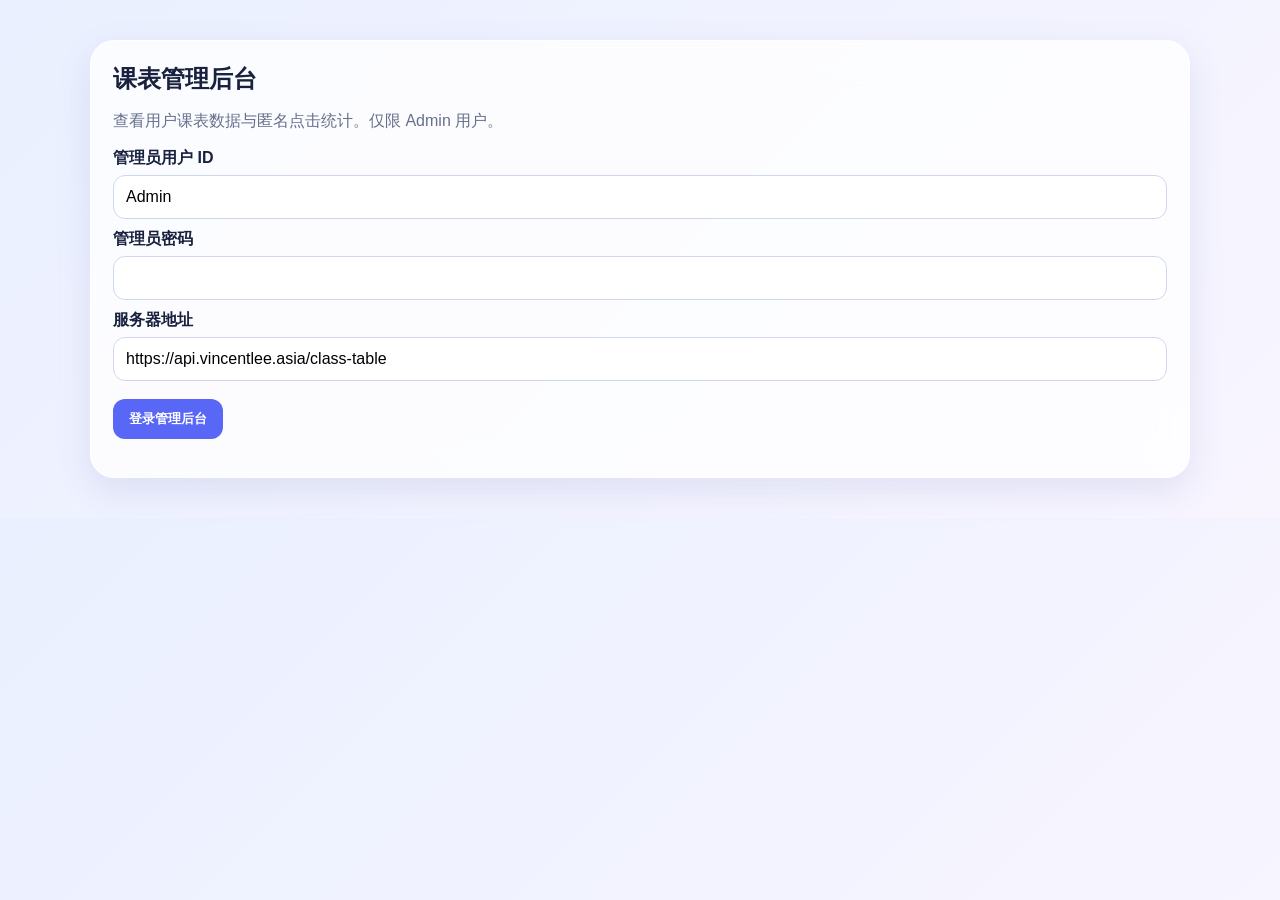
==== manage/index.html @ d654a448 "feat: add admin dashboard and experimental test page" ====
<!doctype html>
<html lang="zh-CN"><head><meta charset="utf-8"><meta name="viewport" content="width=device-width,initial-scale=1"><meta name="theme-color" content="#5b6cff"><title>课表管理后台</title>
<style>body{font-family:-apple-system,BlinkMacSystemFont,"Segoe UI",sans-serif;margin:0;padding:24px;background:linear-gradient(135deg,#eaf0ff,#f8f5ff);color:#18213d}main{max-width:1100px;margin:auto}.panel{background:#ffffffc9;border:1px solid #fff;border-radius:24px;padding:22px;margin:16px 0;box-shadow:0 12px 35px #5063a522;backdrop-filter:blur(18px)}h1{margin:0 0 6px}h2{margin:0 0 14px}.muted{color:#66708b}label{display:block;font-weight:700;margin:10px 0}input{display:block;width:100%;box-sizing:border-box;padding:12px;border:1px solid #cfd7ef;border-radius:12px;margin-top:6px;font-size:16px}button{border:0;border-radius:12px;padding:11px 16px;background:#5867f5;color:#fff;font-weight:700;cursor:pointer;margin:8px 6px 0 0}button.secondary{background:#e8ecff;color:#3f4cbc}button.danger{background:#dd5b6a}.hidden{display:none}.grid{display:grid;grid-template-columns:repeat(auto-fit,minmax(260px,1fr));gap:14px}.user-card,.event{background:#f6f7ff;border-radius:16px;padding:14px}.user-card pre{white-space:pre-wrap;max-height:280px;overflow:auto;font-size:12px}.stat{font-size:28px;font-weight:800}.toolbar{display:flex;align-items:center;justify-content:space-between;gap:12px;flex-wrap:wrap}@media(max-width:600px){body{padding:12px}.panel{padding:16px;border-radius:18px}}</style></head>
<body><main><section class="panel"><h1>课表管理后台</h1><p class="muted">查看用户课表数据与匿名点击统计。仅限 Admin 用户。</p><div id="login"><label>管理员用户 ID<input id="uid" value="Admin" autocomplete="username"></label><label>管理员密码<input id="pwd" type="password" autocomplete="current-password"></label><label>服务器地址<input id="endpoint" value="https://api.vincentlee.asia/class-table"></label><button id="loginBtn">登录管理后台</button><p id="loginMsg" class="muted"></p></div><div id="app" class="hidden"><div class="toolbar"><span id="updated" class="muted"></span><button id="refresh" class="secondary">刷新数据</button><button id="logout" class="danger">退出</button></div></div></section><section id="summaryPanel" class="panel hidden"><h2>点击统计</h2><div id="summary" class="grid"></div></section><section id="usersPanel" class="panel hidden"><h2>用户课表</h2><div id="users" class="grid"></div></section><section id="eventsPanel" class="panel hidden"><h2>最近点击（最多 500 条）</h2><div id="events" class="grid"></div></section></main>
<script>
(()=>{let token='',endpoint='';const $=id=>document.getElementById(id);function msg(t){$('loginMsg').textContent=t}function headers(){return {'X-User-Id':'Admin','Authorization':'Bearer '+token}}async function load(){try{const r=await fetch(endpoint+'/v1/admin/overview',{headers:headers()});const d=await r.json();if(!r.ok)throw Error(d.message||'加载失败');$('updated').textContent='更新于 '+new Date(d.generatedAt).toLocaleString();$('summary').innerHTML=d.summary.length?d.summary.map(x=>`<div class="user-card"><div class="stat">${x.count}</div><div>${escapeHtml(x.event)}</div></div>`).join(''):'<p class="muted">暂无统计</p>';$('users').innerHTML=d.users.map(u=>`<article class="user-card"><h3>${escapeHtml(u.userId)}</h3><p>版本：${u.revision} · 更新：${u.timetableUpdatedAt||'暂无'}</p><p>课程数：${Array.isArray(u.state?.courses)?u.state.courses.length:0}</p><details><summary>查看课表 JSON</summary><pre>${escapeHtml(JSON.stringify(u.state,null,2))}</pre></details></article>`).join('')||'<p class="muted">暂无用户</p>';$('events').innerHTML=d.events.map(e=>`<div class="event"><b>${escapeHtml(e.event)}</b><br><span>${escapeHtml(e.target||'')}</span><br><small>${escapeHtml(e.userId)} · ${escapeHtml(e.createdAt)}</small></div>`).join('')||'<p class="muted">暂无点击记录</p>';$('summaryPanel').classList.remove('hidden');$('usersPanel').classList.remove('hidden');$('eventsPanel').classList.remove('hidden')}catch(e){msg(e.message)}}function escapeHtml(s){return String(s??'').replace(/[&<>"']/g,c=>({'&':'&amp;','<':'&lt;','>':'&gt;','"':'&quot;',"'":'&#39;'}[c]))}$('loginBtn').onclick=async()=>{endpoint=$('endpoint').value.trim().replace(/\/$/,'');const r=await fetch(endpoint+'/v1/auth/login',{method:'POST',headers:{'Content-Type':'application/json'},body:JSON.stringify({userId:$('uid').value.trim(),password:$('pwd').value})});const d=await r.json().catch(()=>({}));if(!r.ok){msg(d.message||'登录失败');return}token=d.token;$('login').classList.add('hidden');$('app').classList.remove('hidden');await load()};$('refresh').onclick=load;$('logout').onclick=()=>location.reload()})();
</script></body></html>
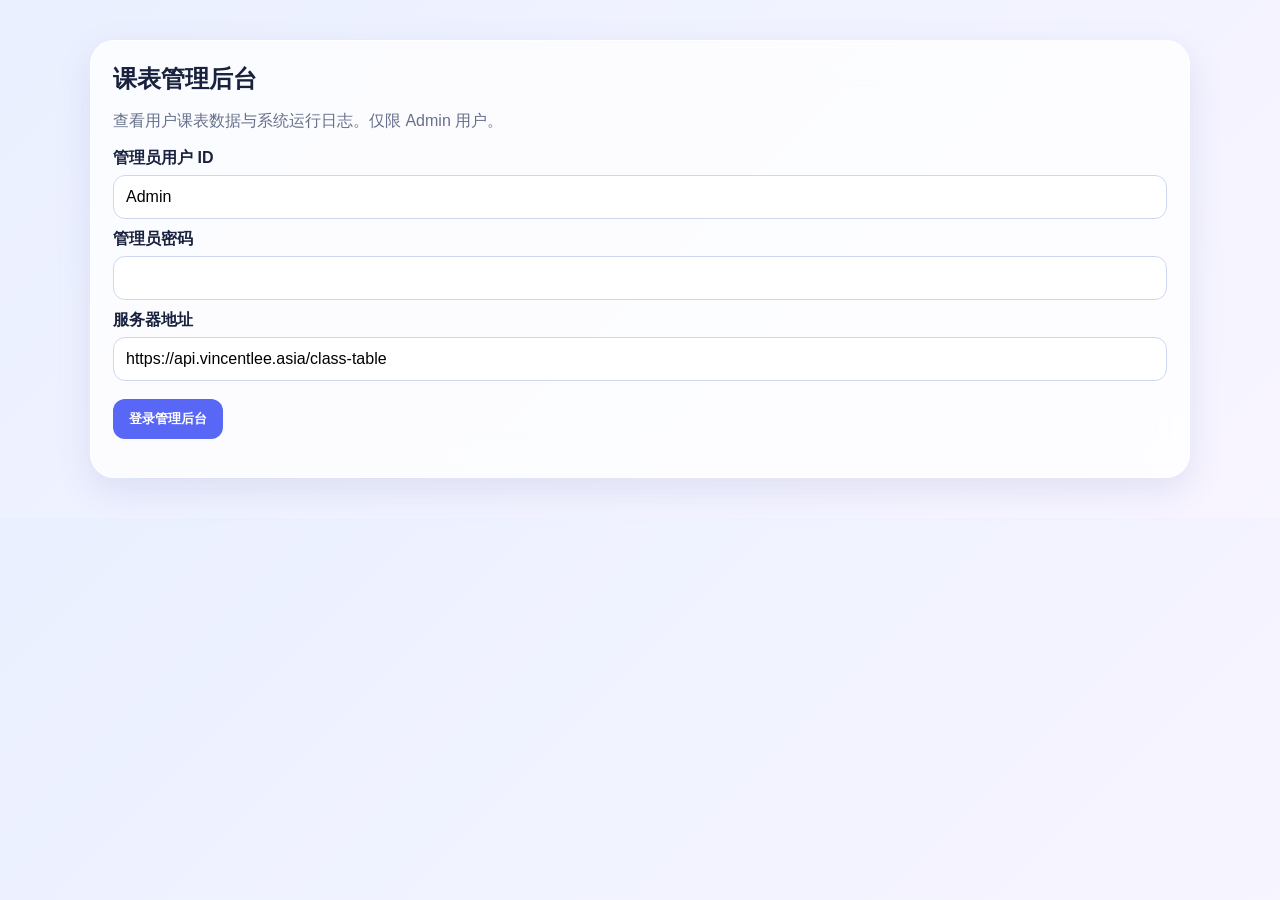
==== commit 810bf3fa: "fix: replace noisy clicks with structured audit logs" ====
--- a/manage/index.html
+++ b/manage/index.html
@@ -1,7 +1,9 @@
 <!doctype html>
 <html lang="zh-CN"><head><meta charset="utf-8"><meta name="viewport" content="width=device-width,initial-scale=1"><meta name="theme-color" content="#5b6cff"><title>课表管理后台</title>
 <style>body{font-family:-apple-system,BlinkMacSystemFont,"Segoe UI",sans-serif;margin:0;padding:24px;background:linear-gradient(135deg,#eaf0ff,#f8f5ff);color:#18213d}main{max-width:1100px;margin:auto}.panel{background:#ffffffc9;border:1px solid #fff;border-radius:24px;padding:22px;margin:16px 0;box-shadow:0 12px 35px #5063a522;backdrop-filter:blur(18px)}h1{margin:0 0 6px}h2{margin:0 0 14px}.muted{color:#66708b}label{display:block;font-weight:700;margin:10px 0}input{display:block;width:100%;box-sizing:border-box;padding:12px;border:1px solid #cfd7ef;border-radius:12px;margin-top:6px;font-size:16px}button{border:0;border-radius:12px;padding:11px 16px;background:#5867f5;color:#fff;font-weight:700;cursor:pointer;margin:8px 6px 0 0}button.secondary{background:#e8ecff;color:#3f4cbc}button.danger{background:#dd5b6a}.hidden{display:none}.grid{display:grid;grid-template-columns:repeat(auto-fit,minmax(260px,1fr));gap:14px}.user-card,.event{background:#f6f7ff;border-radius:16px;padding:14px}.user-card pre{white-space:pre-wrap;max-height:280px;overflow:auto;font-size:12px}.stat{font-size:28px;font-weight:800}.toolbar{display:flex;align-items:center;justify-content:space-between;gap:12px;flex-wrap:wrap}@media(max-width:600px){body{padding:12px}.panel{padding:16px;border-radius:18px}}</style></head>
-<body><main><section class="panel"><h1>课表管理后台</h1><p class="muted">查看用户课表数据与匿名点击统计。仅限 Admin 用户。</p><div id="login"><label>管理员用户 ID<input id="uid" value="Admin" autocomplete="username"></label><label>管理员密码<input id="pwd" type="password" autocomplete="current-password"></label><label>服务器地址<input id="endpoint" value="https://api.vincentlee.asia/class-table"></label><button id="loginBtn">登录管理后台</button><p id="loginMsg" class="muted"></p></div><div id="app" class="hidden"><div class="toolbar"><span id="updated" class="muted"></span><button id="refresh" class="secondary">刷新数据</button><button id="logout" class="danger">退出</button></div></div></section><section id="summaryPanel" class="panel hidden"><h2>点击统计</h2><div id="summary" class="grid"></div></section><section id="usersPanel" class="panel hidden"><h2>用户课表</h2><div id="users" class="grid"></div></section><section id="eventsPanel" class="panel hidden"><h2>最近点击（最多 500 条）</h2><div id="events" class="grid"></div></section></main>
+<body><main><section class="panel"><h1>课表管理后台</h1><p class="muted">查看用户课表数据与系统运行日志。仅限 Admin 用户。</p><div id="login"><label>管理员用户 ID<input id="uid" value="Admin" autocomplete="username"></label><label>管理员密码<input id="pwd" type="password" autocomplete="current-password"></label><label>服务器地址<input id="endpoint" value="https://api.vincentlee.asia/class-table"></label><button id="loginBtn">登录管理后台</button><p id="loginMsg" class="muted"></p></div><div id="app" class="hidden"><div class="toolbar"><span id="updated" class="muted"></span><button id="refresh" class="secondary">刷新数据</button><button id="logout" class="danger">退出</button></div></div></section><section id="summaryPanel" class="panel hidden"><h2>日志汇总</h2><div id="summary" class="grid"></div></section><section id="usersPanel" class="panel hidden"><h2>用户课表</h2><div id="users" class="grid"></div></section><section id="eventsPanel" class="panel hidden"><h2>运行日志（最多 500 条）</h2><div id="events" class="grid"></div></section></main>
 <script>
-(()=>{let token='',endpoint='';const $=id=>document.getElementById(id);function msg(t){$('loginMsg').textContent=t}function headers(){return {'X-User-Id':'Admin','Authorization':'Bearer '+token}}async function load(){try{const r=await fetch(endpoint+'/v1/admin/overview',{headers:headers()});const d=await r.json();if(!r.ok)throw Error(d.message||'加载失败');$('updated').textContent='更新于 '+new Date(d.generatedAt).toLocaleString();$('summary').innerHTML=d.summary.length?d.summary.map(x=>`<div class="user-card"><div class="stat">${x.count}</div><div>${escapeHtml(x.event)}</div></div>`).join(''):'<p class="muted">暂无统计</p>';$('users').innerHTML=d.users.map(u=>`<article class="user-card"><h3>${escapeHtml(u.userId)}</h3><p>版本：${u.revision} · 更新：${u.timetableUpdatedAt||'暂无'}</p><p>课程数：${Array.isArray(u.state?.courses)?u.state.courses.length:0}</p><details><summary>查看课表 JSON</summary><pre>${escapeHtml(JSON.stringify(u.state,null,2))}</pre></details></article>`).join('')||'<p class="muted">暂无用户</p>';$('events').innerHTML=d.events.map(e=>`<div class="event"><b>${escapeHtml(e.event)}</b><br><span>${escapeHtml(e.target||'')}</span><br><small>${escapeHtml(e.userId)} · ${escapeHtml(e.createdAt)}</small></div>`).join('')||'<p class="muted">暂无点击记录</p>';$('summaryPanel').classList.remove('hidden');$('usersPanel').classList.remove('hidden');$('eventsPanel').classList.remove('hidden')}catch(e){msg(e.message)}}function escapeHtml(s){return String(s??'').replace(/[&<>"']/g,c=>({'&':'&amp;','<':'&lt;','>':'&gt;','"':'&quot;',"'":'&#39;'}[c]))}$('loginBtn').onclick=async()=>{endpoint=$('endpoint').value.trim().replace(/\/$/,'');const r=await fetch(endpoint+'/v1/auth/login',{method:'POST',headers:{'Content-Type':'application/json'},body:JSON.stringify({userId:$('uid').value.trim(),password:$('pwd').value})});const d=await r.json().catch(()=>({}));if(!r.ok){msg(d.message||'登录失败');return}token=d.token;$('login').classList.add('hidden');$('app').classList.remove('hidden');await load()};$('refresh').onclick=load;$('logout').onclick=()=>location.reload()})();
+(()=>{let token='',endpoint='';const $=id=>document.getElementById(id);function msg(t){$('loginMsg').textContent=t}function headers(){return {'X-User-Id':'Admin','Authorization':'Bearer '+token}}async function load(){try{const r=await fetch(endpoint+'/v1/admin/overview',{headers:headers()});const d=await r.json();if(!r.ok)throw Error(d.message||'加载失败');$('updated').textContent='更新于 '+new Date(d.generatedAt).toLocaleString();$('summary').innerHTML=d.summary.length?d.summary.map(x=>`<div class="user-card"><div class="stat">${x.count}</div><div>${escapeHtml(x.event)}</div></div>`).join(''):'<p class="muted">暂无统计</p>';$('users').innerHTML=d.users.map(u=>`<article class="user-card"><h3>${escapeHtml(u.userId)}</h3><p>版本：${u.revision} · 更新：${u.timetableUpdatedAt||'暂无'}</p><p>课程数：${Array.isArray(u.state?.courses)?u.state.courses.length:0}</p><details><summary>查看课表 JSON</summary><pre>${escapeHtml(JSON.stringify(u.state,null,2))}</pre></details></article>`).join('')||'<p class="muted">暂无用户</p>';$('events').innerHTML=d.events.map(e=>`<div class="event"><b>${escapeHtml(e.eventType)}</b><br><span>${escapeHtml(e.message)}</span><br><small>${escapeHtml(e.userId)} · ${escapeHtml(e.createdAt)}</small></div>`).join('')||'<p class="muted">暂无运行日志</p>';$('summaryPanel').classList.remove('hidden');$('usersPanel').classList.remove('hidden');$('eventsPanel').classList.remove('hidden')}catch(e){msg(e.message)}}function escapeHtml(s){return String(s??'').replace(/[&<>"']/g,c=>({'&':'&amp;','<':'&lt;','>':'&gt;','"':'&quot;',"'":'&#39;'}[c]))}$('loginBtn').onclick=async()=>{endpoint=$('endpoint').value.trim().replace(/\/$/,'');const r=await fetch(endpoint+'/v1/auth/login',{method:'POST',headers:{'Content-Type':'application/json'},body:JSON.stringify({userId:$('uid').value.trim(),password:$('pwd').value})});const d=await r.json().catch(()=>({}));if(!r.ok){msg(d.message||'登录失败');return}token=d.token;$('login').classList.add('hidden');$('app').classList.remove('hidden');await load()};$('refresh').onclick=load;$('logout').onclick=()=>location.reload()})();
 </script></body></html>
+
+
